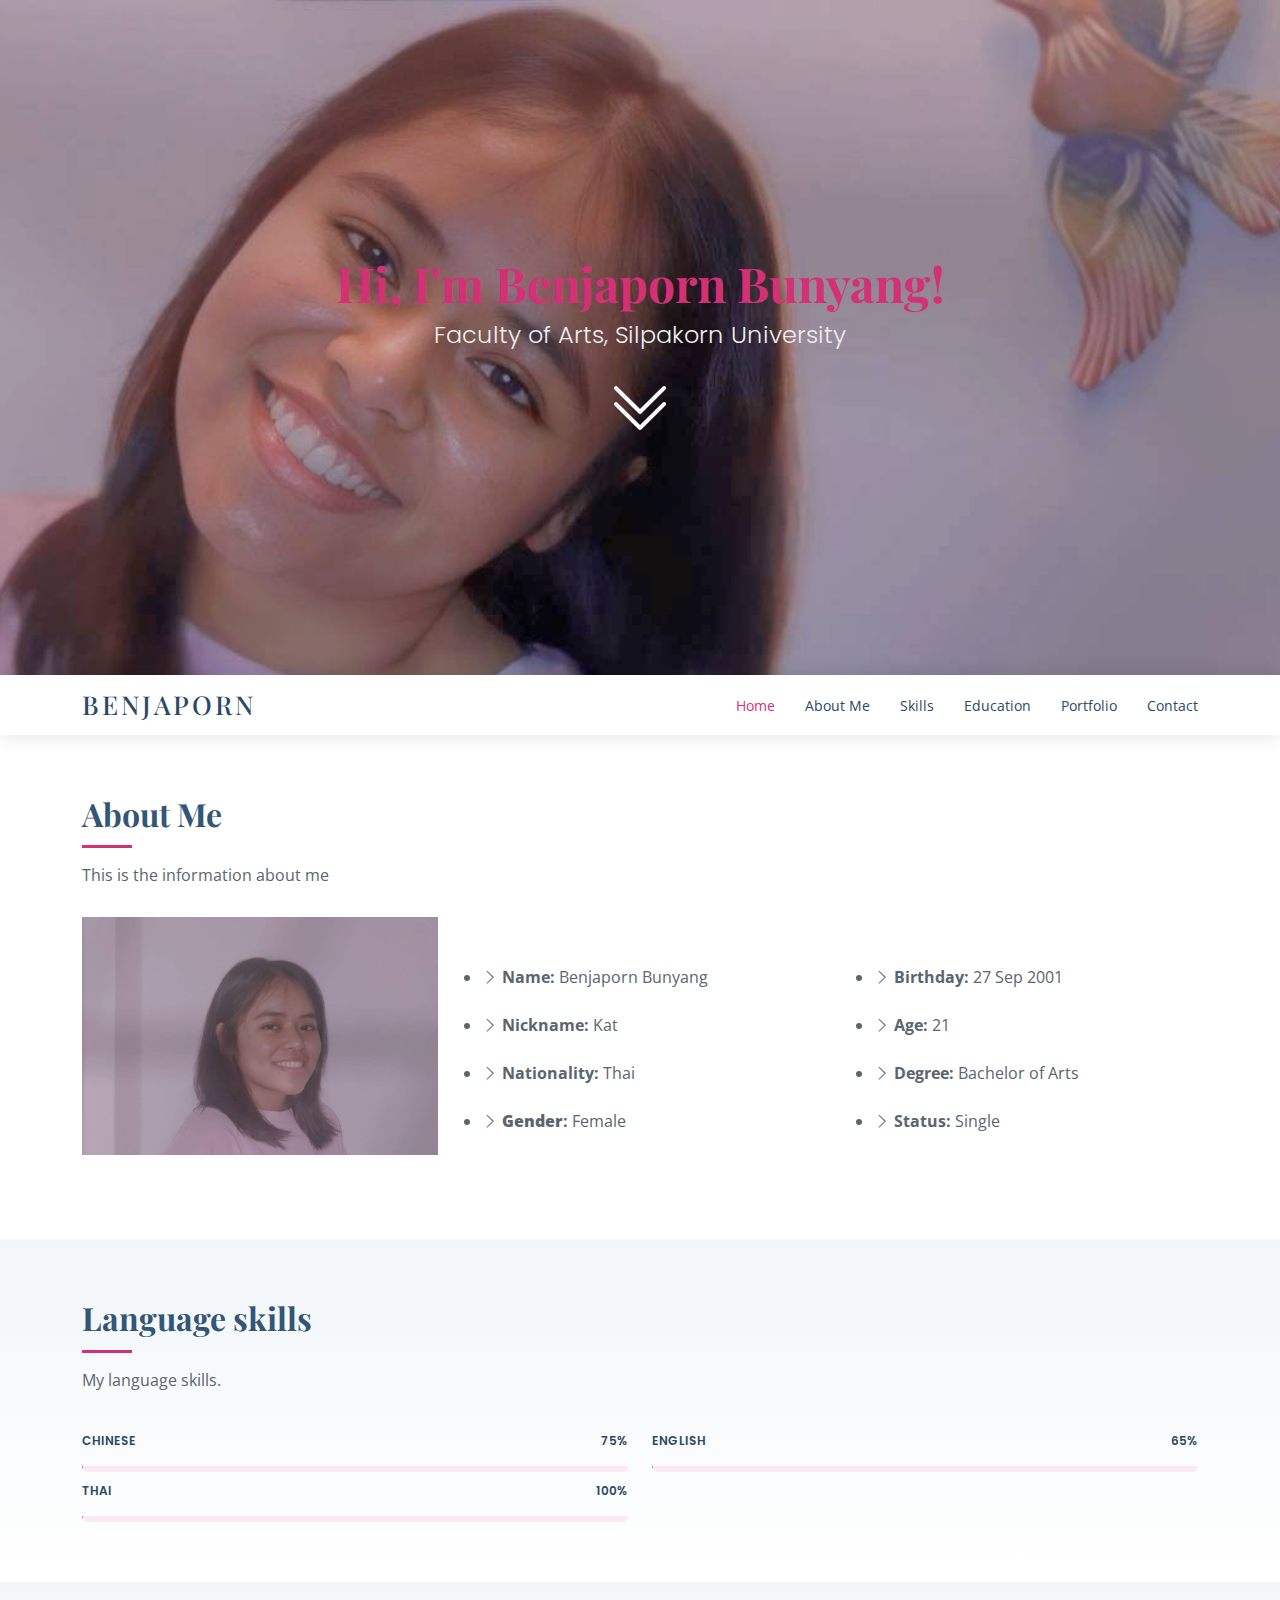
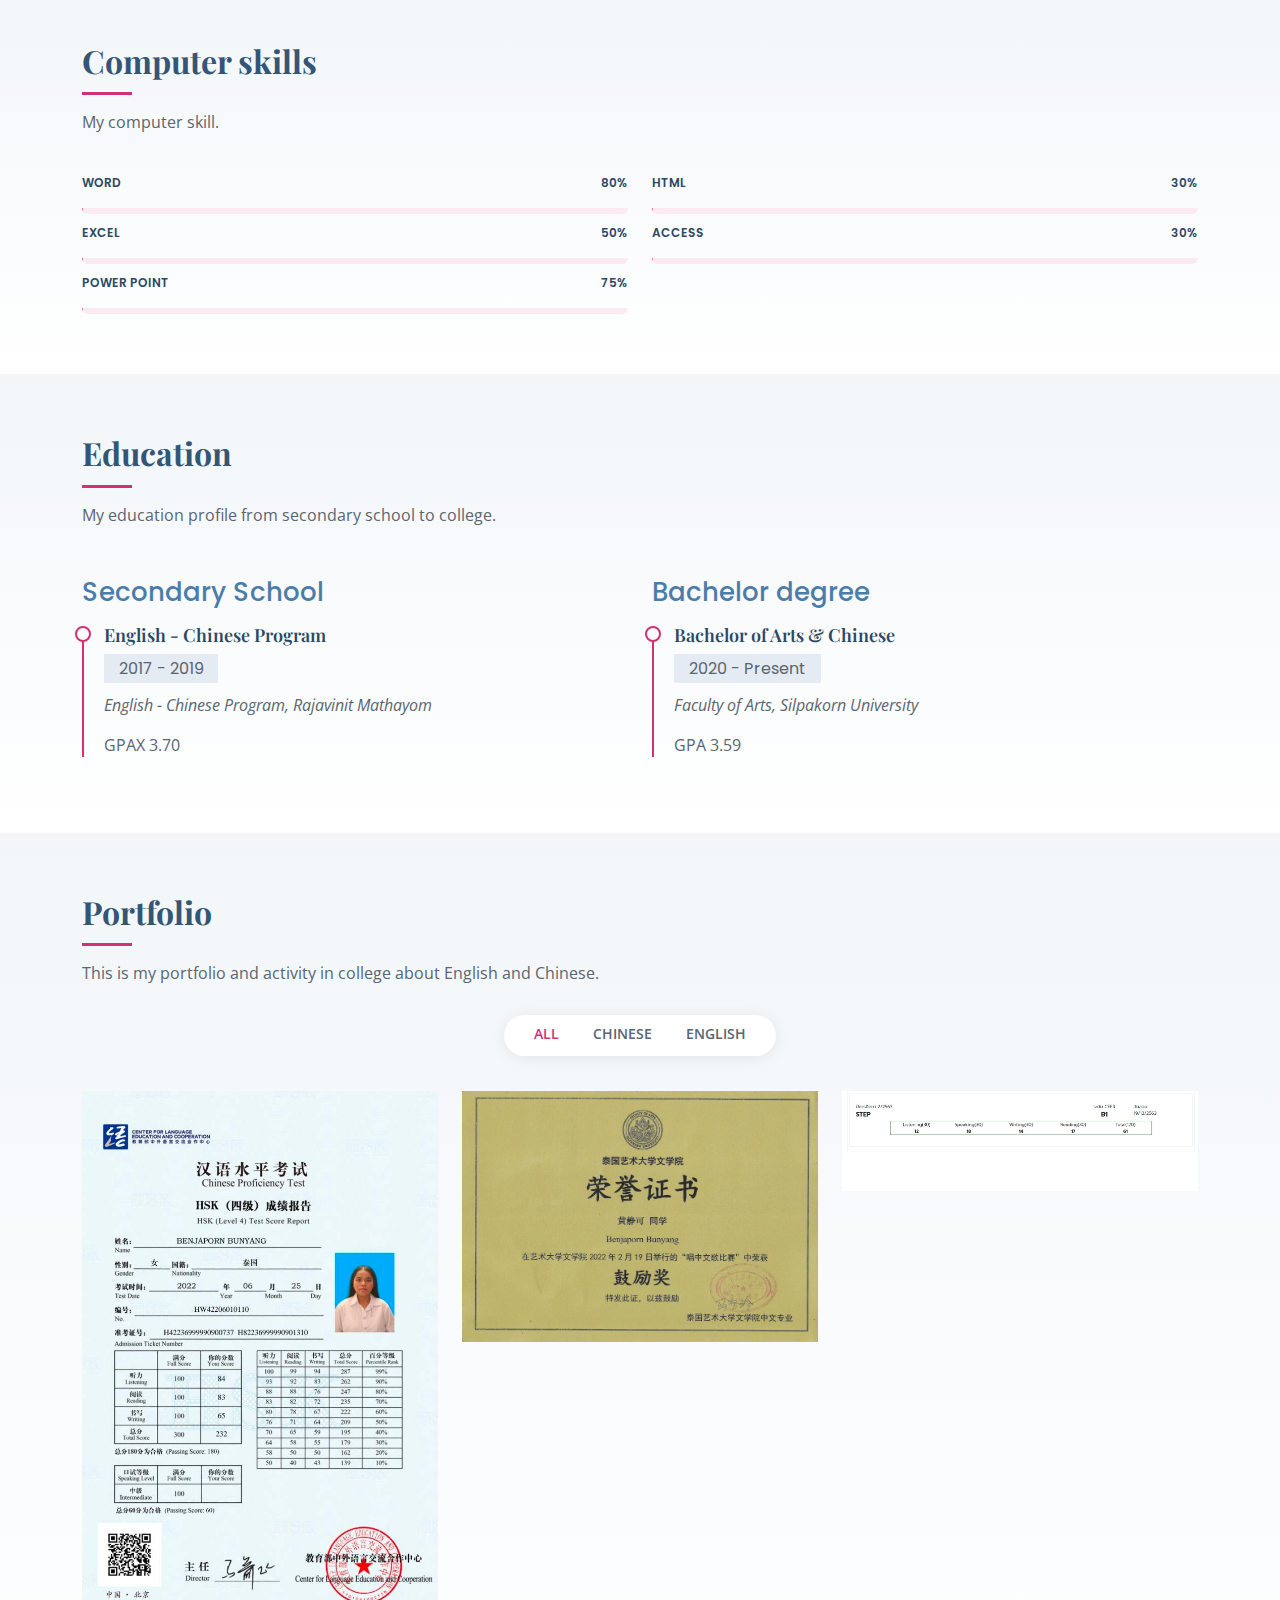
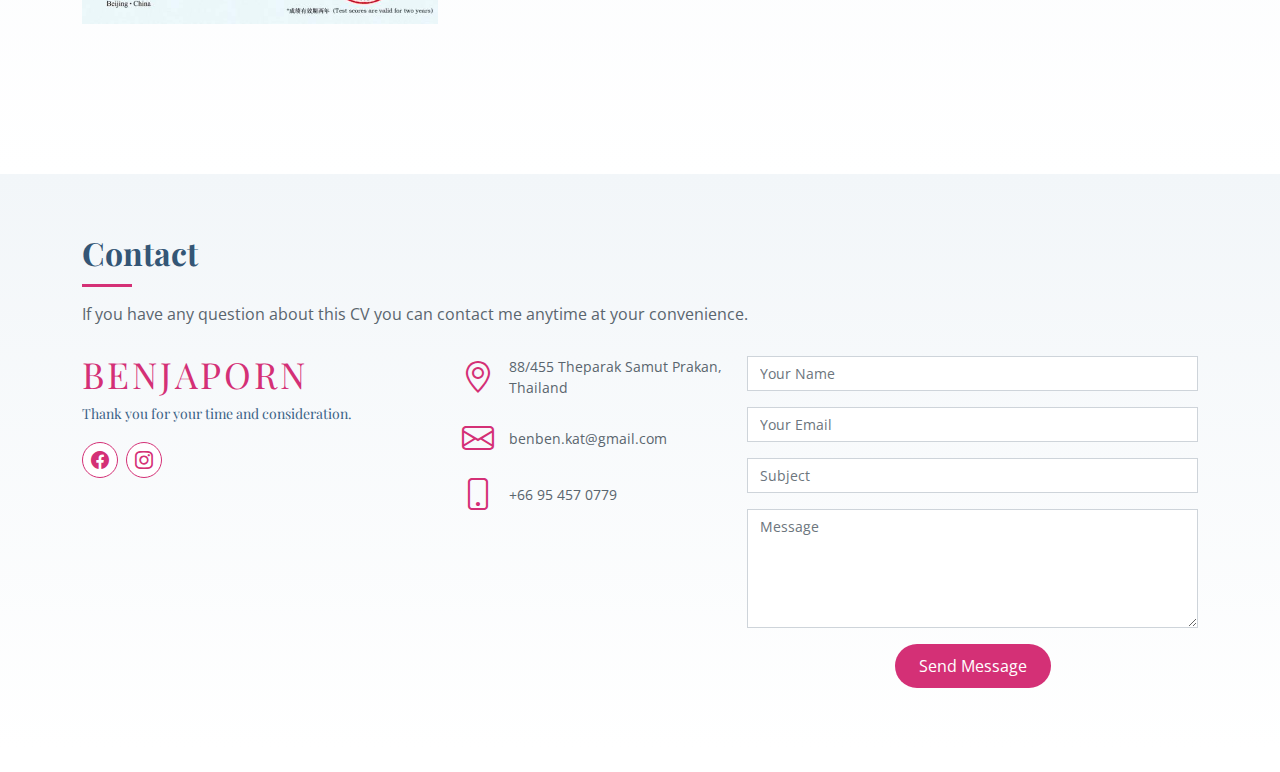
==== index.html @ cb8e4636 "version 1" ====
<!DOCTYPE html>
<html lang="en">
  <head>
    <meta http-equiv="content-type" content="text/html; charset=utf-8">
    <meta content="width=device-width, initial-scale=1.0" name="viewport">
    <title>Benjaporn Bunyang's Resume</title>
    <meta content="" name="description">
    <meta content="" name="keywords">
    <!-- Favicons -->
    <link href="assets/img/favicon.jpg" rel="icon">
    <link href="assets/img/apple-touch-icon.jpg" rel="apple-touch-icon">
    <!-- Google Fonts -->
    <link href="https://fonts.googleapis.com/css?family=Open+Sans:300,300i,400,400i,600,600i,700,700i%7CPoppins:300,300i,400,400i,500,500i,600,600i,700,700i%7CPlayfair+Display:400,400i,500,500i,600,600i,700,700i&amp;subset=cyrillic"

      rel="stylesheet">
    <!-- Vendor CSS Files -->
    <link href="assets/vendor/bootstrap/css/bootstrap.min.css" rel="stylesheet">
    <link href="assets/vendor/bootstrap-icons/bootstrap-icons.css" rel="stylesheet">
    <link href="assets/vendor/boxicons/css/boxicons.min.css" rel="stylesheet">
    <link href="assets/vendor/glightbox/css/glightbox.min.css" rel="stylesheet">
    <link href="assets/vendor/swiper/swiper-bundle.min.css" rel="stylesheet">
    <!-- Template Main CSS File -->
    <link href="assets/css/style.css" rel="stylesheet">
    <!-- =======================================================
  * Template Name: Lonely - v4.9.0  * Template URL: https://bootstrapmade.com/free-html-bootstrap-template-lonely/  * Author: BootstrapMade.com  * License: https://bootstrapmade.com/license/  ======================================================== -->
  </head>
  <body>
    <!-- ======= Hero Section ======= -->
    <section id="hero" class="d-flex flex-column align-items-center justify-content-center">
      <h1 class="text-light"><a href="">Hi, I'm Benjaporn Bunyang!</a></h1>
      <h2>Faculty of Arts, Silpakorn University</h2>
      <a href="#about" class="btn-get-started scrollto"><i class="bi bi-chevron-double-down"></i></a>
    </section>
    <!-- End Hero -->
    <!-- ======= Header ======= -->
    <header id="header" class="d-flex align-items-center">
      <div class="container d-flex align-items-center justify-content-between">
        <div class="logo">
          <h1><a href="index.html">BEnjaporn</a></h1>
          <!-- Uncomment below if you prefer to use an image logo -->
          <!-- <a href="index.html"><img src="assets/img/logo.png" alt="" class="img-fluid"></a>-->
        </div>
        <nav id="navbar" class="navbar">
          <ul>
            <li><a class="nav-link scrollto active" href="#hero">Home</a></li>
            <li><a class="nav-link scrollto" href="#about">About Me</a></li>
            <li><a class="nav-link scrollto" href="#skills">Skills</a></li>
            <li><a class="nav-link scrollto" href="#resume">Education</a></li>
            <li><a class="nav-link scrollto" href="#portfolio">Portfolio</a></li>
            <li><a class="nav-link scrollto" href="#contact">Contact</a></li>
          </ul>
          <i class="bi bi-list mobile-nav-toggle"></i> </nav>
        <!-- .navbar --> </div>
    </header>
    <!-- End Header -->
    <main id="main">
      <!-- ======= About Section ======= -->
      <section id="about" class="about">
        <div class="container">
          <div class="section-title">
            <h2>About Me</h2>
            <p>This is the information about me</p>
          </div>
          <div class="row">
            <div class="col-lg-4" data-aos="fade-right"> <img src="assets/img/me.jpg"

                class="img-fluid"> </div>
            <div class="col-lg-8 pt-4 pt-lg-0 content" data-aos="fade-left">
              <div class="row">
                <div class="col-lg-6">
                  <ul>
                    <br>
                    <br>
                    <li><i class="bi bi-chevron-right"></i> <strong>Name</strong><strong>:</strong>
                      <span>Benjaporn Bunyang</span></li>
                    <br>
                    <li><i class="bi bi-chevron-right"></i> <strong>Nickname</strong><strong>:</strong>
                      <span>Kat</span></li>
                    <br>
                    <li><i class="bi bi-chevron-right"></i> <strong>Nationality</strong><strong>:</strong>
                      <span>Thai</span></li>
                    <br>
                    <li><i class="bi bi-chevron-right"></i>&nbsp;<strong><strong>Gender</strong>:</strong>
                      <span>Female</span></li>
                  </ul>
                </div>
                <div class="col-lg-6">
                  <ul>
                    <br>
                    <br>
                    <li><i class="bi bi-chevron-right"></i> <strong>Birthday</strong><strong>:</strong>
                      <span>27 Sep 2001</span></li>
                    <br>
                    <li><i class="bi bi-chevron-right"></i> <strong>Age:</strong>
                      <span>21</span></li>
                    <br>
                    <li><i class="bi bi-chevron-right"></i> <strong>Degree:</strong>
                      <span>Bachelor of Arts</span></li>
                    <br>
                    <li><i class="bi bi-chevron-right"></i> <strong>Status:</strong>
                      <span>Single</span></li>
                  </ul>
                </div>
              </div>
            </div>
          </div>
        </div>
      </section>
      <!-- End About Section -->
      <!-- ======= Skills Section ======= -->
      <section id="skills" class="skills section-bg">
        <div class="container">
          <div class="section-title">
            <h2>Language skills</h2>
            <p>My language skills.</p>
          </div>
          <div class="row skills-content">
            <div class="col-lg-6">
              <div class="progress"> <span class="skill">Chinese <i class="val">75%</i></span>
                <div class="progress-bar-wrap">
                  <div class="progress-bar" role="progressbar" aria-valuenow="75"

                    aria-valuemin="0" aria-valuemax="100"></div>
                </div>
              </div>
            </div>
            <div class="col-lg-6">
              <div class="progress"> <span class="skill">English<i class="val">65%</i></span>
                <div class="progress-bar-wrap">
                  <div class="progress-bar" role="progressbar" aria-valuenow="65"

                    aria-valuemin="0" aria-valuemax="100"></div>
                </div>
              </div>
            </div>
            <div class="col-lg-6">
              <div class="progress"> <span class="skill">Thai <i class="val">100%</i></span>
                <div class="progress-bar-wrap">
                  <div class="progress-bar" role="progressbar" aria-valuenow="100"

                    aria-valuemin="0" aria-valuemax="100"></div>
                </div>
              </div>
            </div>
          </div>
        </div>
      </section>
      <!-- End Skills Section -->
      <!-- ======= Skills Section ======= -->
      <section id="skills" class="skills section-bg">
        <div class="container">
          <div class="section-title">
            <h2>Computer skills</h2>
            <p>My computer skill.</p>
          </div>
          <div class="row skills-content">
            <div class="col-lg-6">
              <div class="progress"> <span class="skill">Word <i class="val">80%</i></span>
                <div class="progress-bar-wrap">
                  <div class="progress-bar" role="progressbar" aria-valuenow="80"

                    aria-valuemin="0" aria-valuemax="100"></div>
                </div>
              </div>
              <div class="progress"> <span class="skill">Excel <i class="val">50%</i></span>
                <div class="progress-bar-wrap">
                  <div class="progress-bar" role="progressbar" aria-valuenow="50"

                    aria-valuemin="0" aria-valuemax="100"></div>
                </div>
              </div>
              <div class="progress"> <span class="skill">Power Point <i class="val">75%</i></span>
                <div class="progress-bar-wrap">
                  <div class="progress-bar" role="progressbar" aria-valuenow="75"

                    aria-valuemin="0" aria-valuemax="100"></div>
                </div>
              </div>
            </div>
            <div class="col-lg-6">
              <div class="progress"> <span class="skill">HTML <i class="val">30%</i></span>
                <div class="progress-bar-wrap">
                  <div class="progress-bar" role="progressbar" aria-valuenow="30"

                    aria-valuemin="0" aria-valuemax="100"></div>
                </div>
              </div>
              <div class="progress"> <span class="skill">Access <i class="val">30%</i></span>
                <div class="progress-bar-wrap">
                  <div class="progress-bar" role="progressbar" aria-valuenow="30"

                    aria-valuemin="0" aria-valuemax="100"></div>
                </div>
              </div>
            </div>
          </div>
        </div>
      </section>
      <!-- End Skills Section -->
      <!-- ======= Resume Section ======= -->
      <section id="resume" class="resume section-bg">
        <div class="container">
          <div class="section-title">
            <h2>Education</h2>
            <p>My education profile from secondary school to college.</p>
          </div>
          <div class="row">
            <div class="col-lg-6">
              <h3 class="resume-title">Secondary School</h3>
              <h3 class="resume-title"></h3>
              <div class="resume-item pb-0">
                <h4>English - Chinese Program</h4>
                <h5>2017 - 2019</h5>
                <p><em>English - Chinese Program, Rajavinit Mathayom<br>
                  </em></p>
                <p>GPAX 3.70</p>
                <p></p>
              </div>
            </div>
            <div class="col-lg-6">
              <h3 class="resume-title">Bachelor degree</h3>
              <h3 class="resume-title"></h3>
              <div class="resume-item">
                <h4>Bachelor of Arts &amp; Chinese</h4>
                <h4></h4>
                <h5>2020 - <span style="color: rgb(90, 101, 110); font-family: Poppins, sans-serif; font-size: 16px; font-style: normal; font-variant-ligatures: normal; font-variant-caps: normal; font-weight: 400; letter-spacing: normal; orphans: 2; text-align: start; text-indent: 0px; text-transform: none; white-space: normal; widows: 2; word-spacing: 0px; -webkit-text-stroke-width: 0px; background-color: rgb(228, 235, 243); text-decoration-thickness: initial; text-decoration-style: initial; text-decoration-color: initial; display: inline !important; float: none;">Present</span></h5>
                <p><em>Faculty of Arts, Silpakorn University</em></p>
                <p>GPA 3.59</p>
                <p></p>
                <p></p>
              </div>
            </div>
          </div>
        </div>
      </section>
      <!-- End Resume Section -->
      <!-- ======= Portfolio Section ======= -->
      <section id="portfolio" class="portfolio section-bg">
        <div class="container">
          <div class="section-title">
            <h2>Portfolio</h2>
            <p>This is my portfolio and activity in college about English and
              Chinese.</p>
          </div>
          <div class="row">
            <div class="col-lg-12 d-flex justify-content-center">
              <ul id="portfolio-flters">
                <li data-filter="*" class="filter-active">All</li>
                <li data-filter=".filter-app">Chinese</li>
                <li data-filter=".filter-card">English</li>
              </ul>
            </div>
          </div>
          <div class="row portfolio-container">
            <div class="col-lg-4 col-md-6 portfolio-item filter-app">
              <div class="portfolio-wrap"> <img src="assets/img/portfolio/portfolio-1.jpg"

                  class="img-fluid" alt="">
                <div class="portfolio-info">
                  <h4>Chinese</h4>
                  <p>HSK 4 Test Score Report</p>
                </div>
                <div class="portfolio-links"> <a href="assets/img/portfolio/portfolio-1.jpg"

                    data-gallery="portfolioGallery" class="portfolio-lightbox" title="HSK 4 Test Score Report"><i

                      class="bx bx-plus"></i></a> </div>
              </div>
            </div>
            <div class="col-lg-4 col-md-6 portfolio-item filter-app">
              <div class="portfolio-wrap"> <img src="assets/img/portfolio/portfolio-3.jpg"

                  class="img-fluid" alt="">
                <div class="portfolio-info">
                  <h4>Chinese</h4>
                  <p>Singing chinese song</p>
                </div>
                <div class="portfolio-links"> <a href="assets/img/portfolio/portfolio-3.jpg"

                    data-gallery="portfolioGallery" class="portfolio-lightbox" title="Singing Chinese Song"><i

                      class="bx bx-plus"></i></a> </div>
              </div>
            </div>
            <div class="col-lg-4 col-md-6 portfolio-item filter-card">
              <div class="portfolio-wrap"> <img src="assets/img/portfolio/portfolio-4.jpg"

                  class="img-fluid" alt="">
                <div class="portfolio-info">
                  <h4>English</h4>
                  <p>STEP Test Score</p>
                </div>
                <div class="portfolio-links"> <a href="assets/img/portfolio/portfolio-4.jpg"

                    data-gallery="portfolioGallery" class="portfolio-lightbox" title="STEP Test Score"><i

                      class="bx bx-plus"></i></a> </div>
              </div>
            </div>
            <div class="col-lg-4 col-md-6 portfolio-item filter-web"> </div>
            <div class="col-lg-4 col-md-6 portfolio-item filter-app"> </div>
            <div class="col-lg-4 col-md-6 portfolio-item filter-card"> </div>
            <div class="col-lg-4 col-md-6 portfolio-item filter-web"> </div>
          </div>
        </div>
      </section>
      <!-- End Portfolio Section -->
      <!-- ======= Contact Section ======= -->
      <section id="contact" class="contact section-bg">
        <div class="container">
          <div class="section-title">
            <h2>Contact</h2>
            <p>If you have any question about this CV you can contact me anytime
              at your convenience.</p>
          </div>
          <div class="row">
            <div class="col-lg-4 col-md-4">
              <div class="contact-about">
                <h3>Benjaporn</h3>
                <p>Thank you for your time and consideration.</p>
                <div class="social-links"> <a href="https://web.facebook.com/bornjapenkat"

                    class="facebook"><i class="bi bi-facebook"></i></a> <a href="https://www.instagram.com/animalkat_/"

                    class="instagram"><i class="bi bi-instagram"></i></a> </div>
              </div>
            </div>
            <div class="col-lg-3 col-md-4">
              <div class="info">
                <div class="d-flex align-items-center"> <i class="bi bi-geo-alt"></i>
                  <p>88/455 Theparak Samut Prakan, Thailand<br>
                  </p>
                </div>
                <div class="d-flex align-items-center mt-4"> <i class="bi bi-envelope"></i>
                  <p>benben.kat@gmail.com</p>
                </div>
                <div class="d-flex align-items-center mt-4"> <i class="bi bi-phone"></i>
                  <p>+66 95 457 0779</p>
                </div>
              </div>
            </div>
            <div class="col-lg-5 col-md-8">
              <form action="forms/contact.php" method="post" role="form" class="php-email-form">
                <div class="form-group"> <input name="name" class="form-control"

                    id="name" placeholder="Your Name" required="" type="text"> </div>
                <div class="form-group mt-3"> <input class="form-control" name="email"

                    id="email" placeholder="Your Email" required="" type="email">
                </div>
                <div class="form-group mt-3"> <input class="form-control" name="subject"

                    id="subject" placeholder="Subject" required="" type="text">
                </div>
                <div class="form-group mt-3"> <textarea class="form-control" name="message"

rows="5" placeholder="Message" required=""></textarea> </div>
                <div class="my-3">
                  <div class="loading">Loading</div>
                  <div class="error-message"></div>
                  <div class="sent-message">Your message has been sent. Thank
                    you!</div>
                </div>
                <div class="text-center"><button type="submit">Send Message</button></div>
              </form>
            </div>
          </div>
        </div>
      </section>
      <!-- End Contact Section --> </main>
    <!-- End #main -->&nbsp;
    <!-- Vendor JS Files -->
    <script src="assets/vendor/purecounter/purecounter_vanilla.js"></script>
    <script src="assets/vendor/bootstrap/js/bootstrap.bundle.min.js"></script>
    <script src="assets/vendor/glightbox/js/glightbox.min.js"></script>
    <script src="assets/vendor/isotope-layout/isotope.pkgd.min.js"></script>
    <script src="assets/vendor/swiper/swiper-bundle.min.js"></script>
    <script src="assets/vendor/waypoints/noframework.waypoints.js"></script>
    <script src="assets/vendor/php-email-form/validate.js"></script>
    <!-- Template Main JS File -->
    <script src="assets/js/main.js"></script>
  </body>
</html>
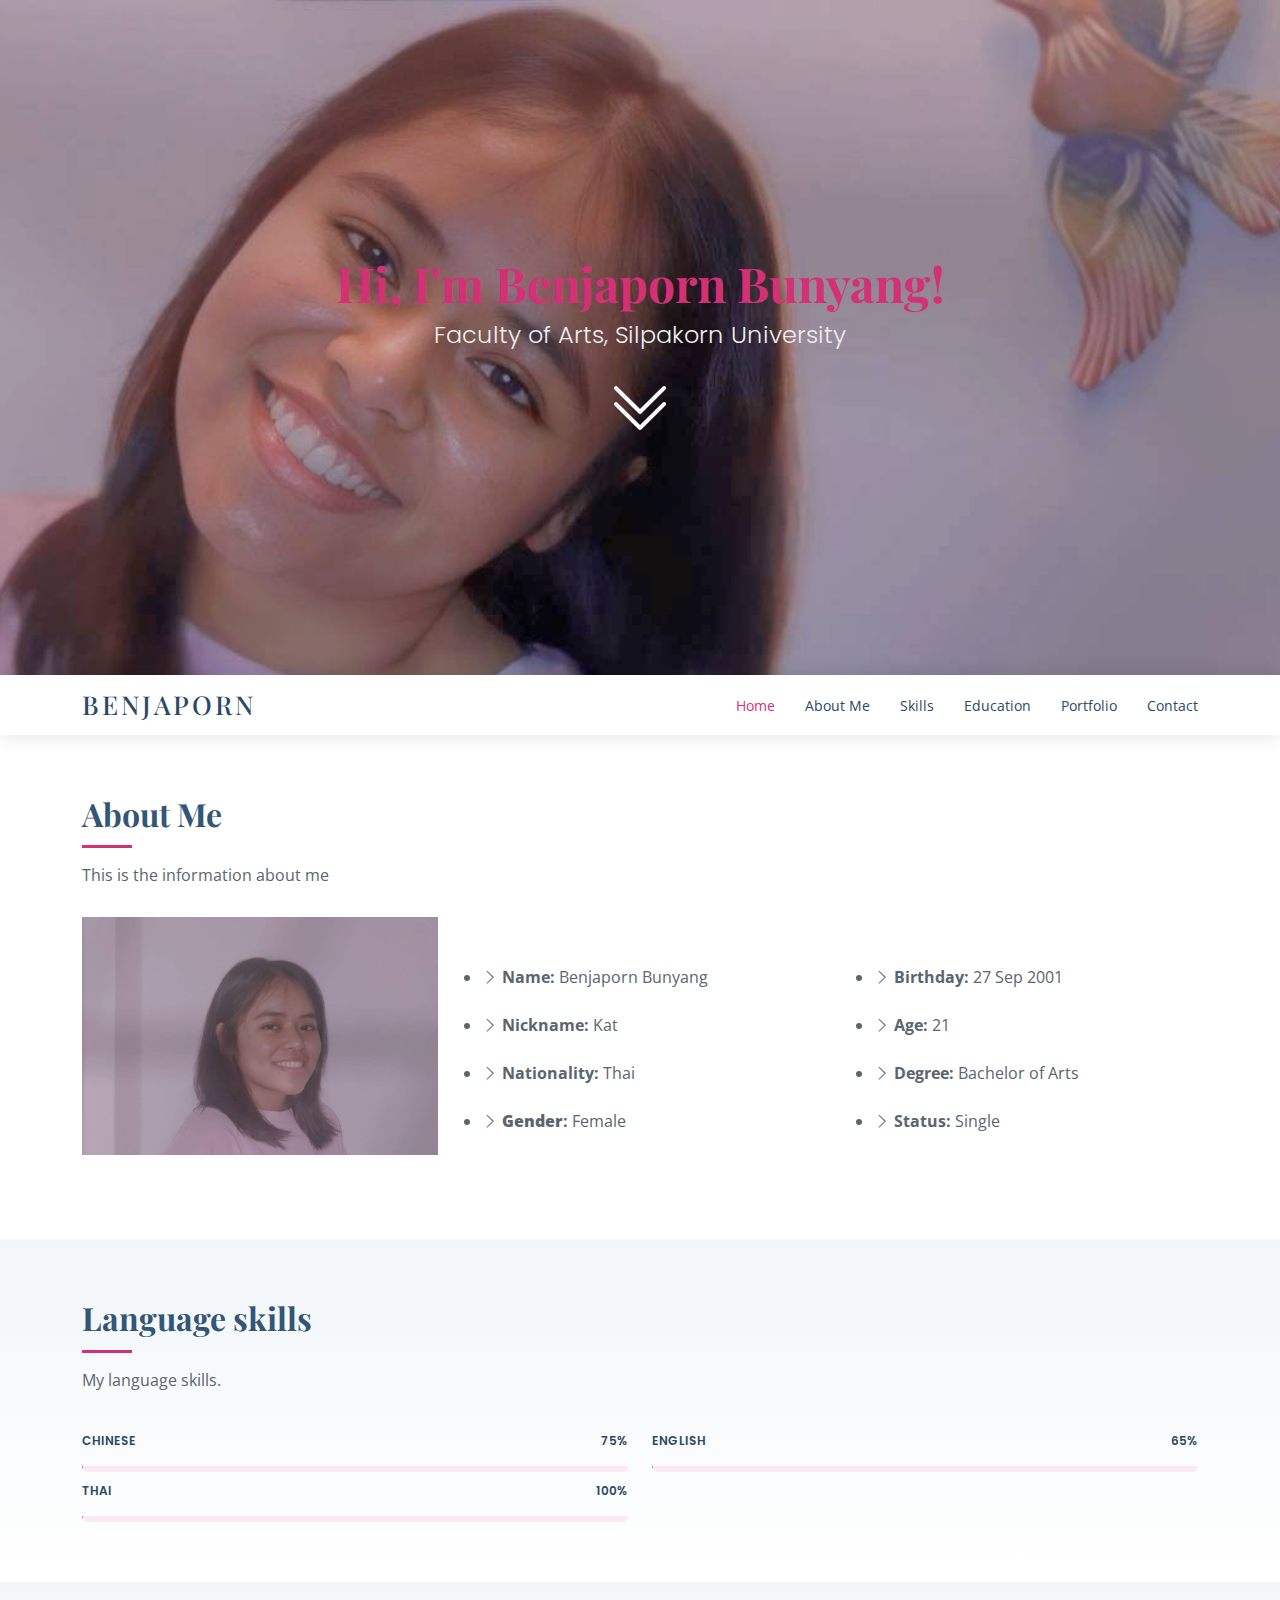
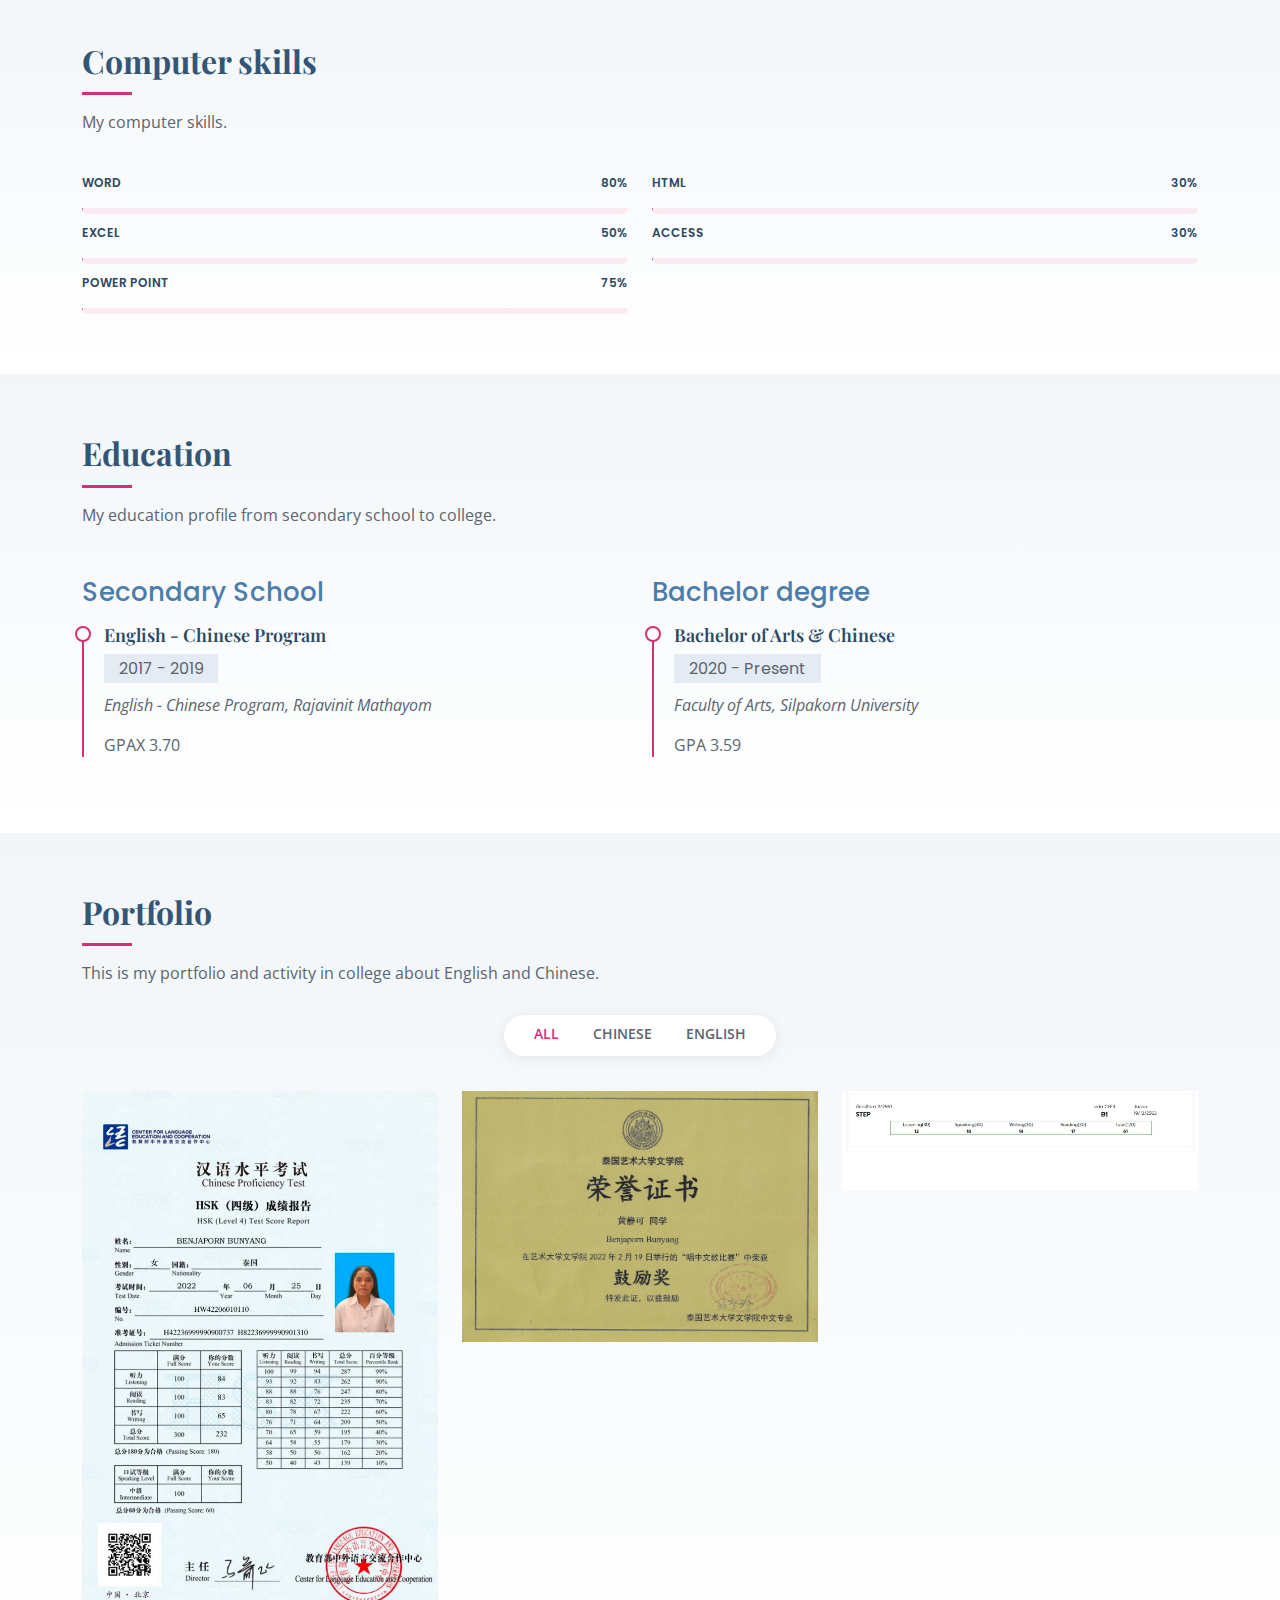
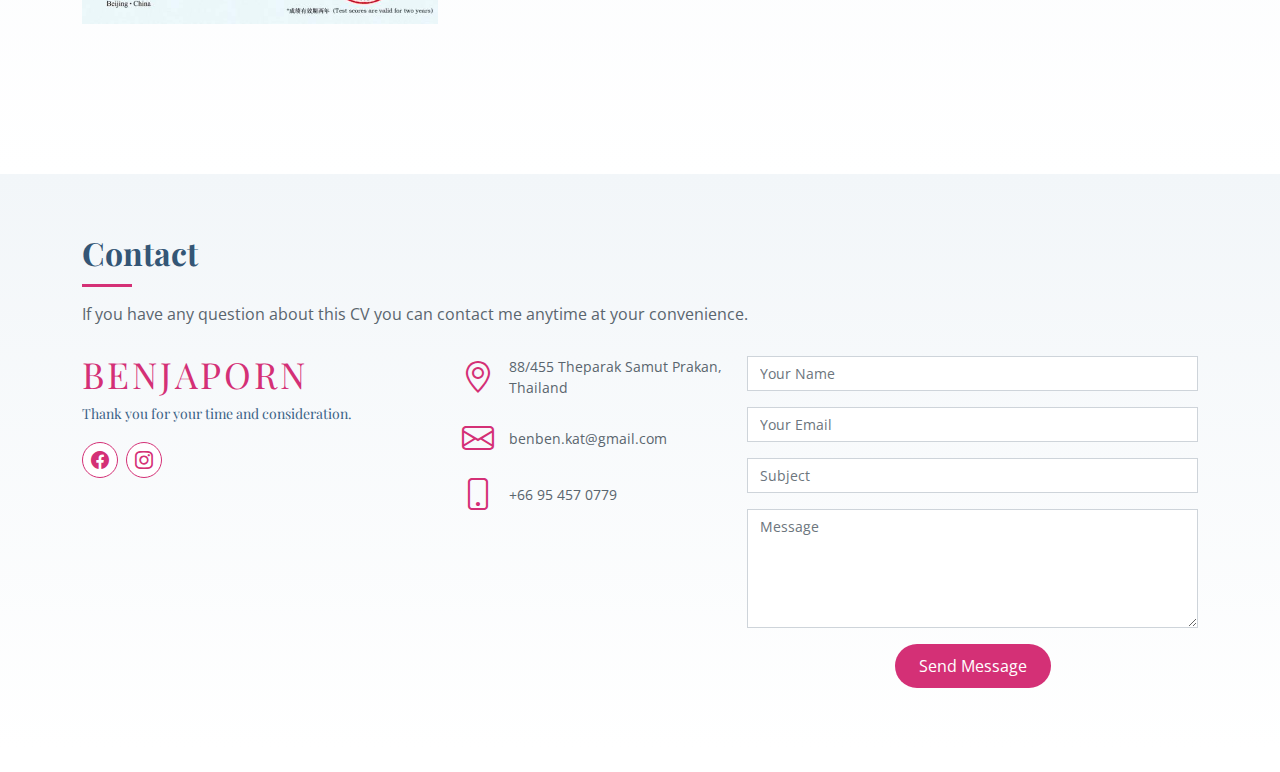
==== commit 13d979ac: "Update index.html" ====
--- a/index.html
+++ b/index.html
@@ -151,7 +151,7 @@
         <div class="container">
           <div class="section-title">
             <h2>Computer skills</h2>
-            <p>My computer skill.</p>
+            <p>My computer skills.</p>
           </div>
           <div class="row skills-content">
             <div class="col-lg-6">
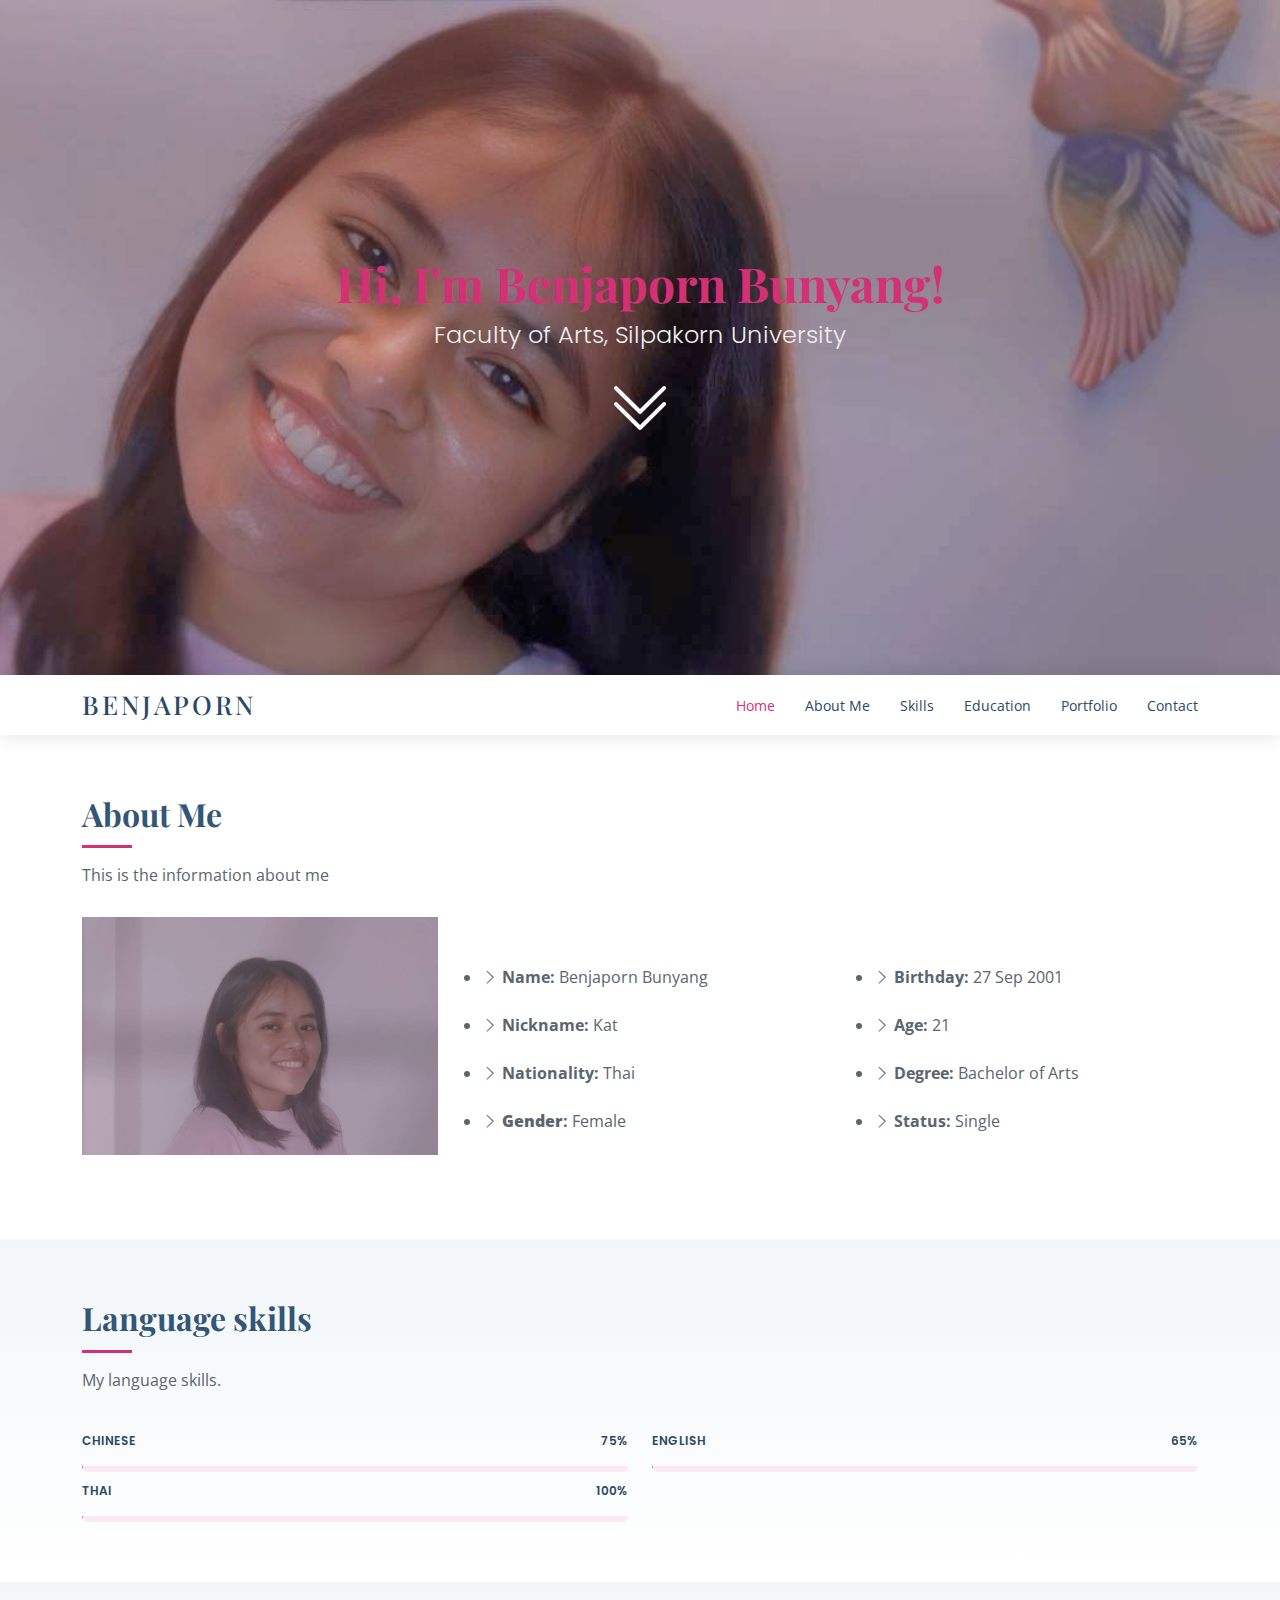
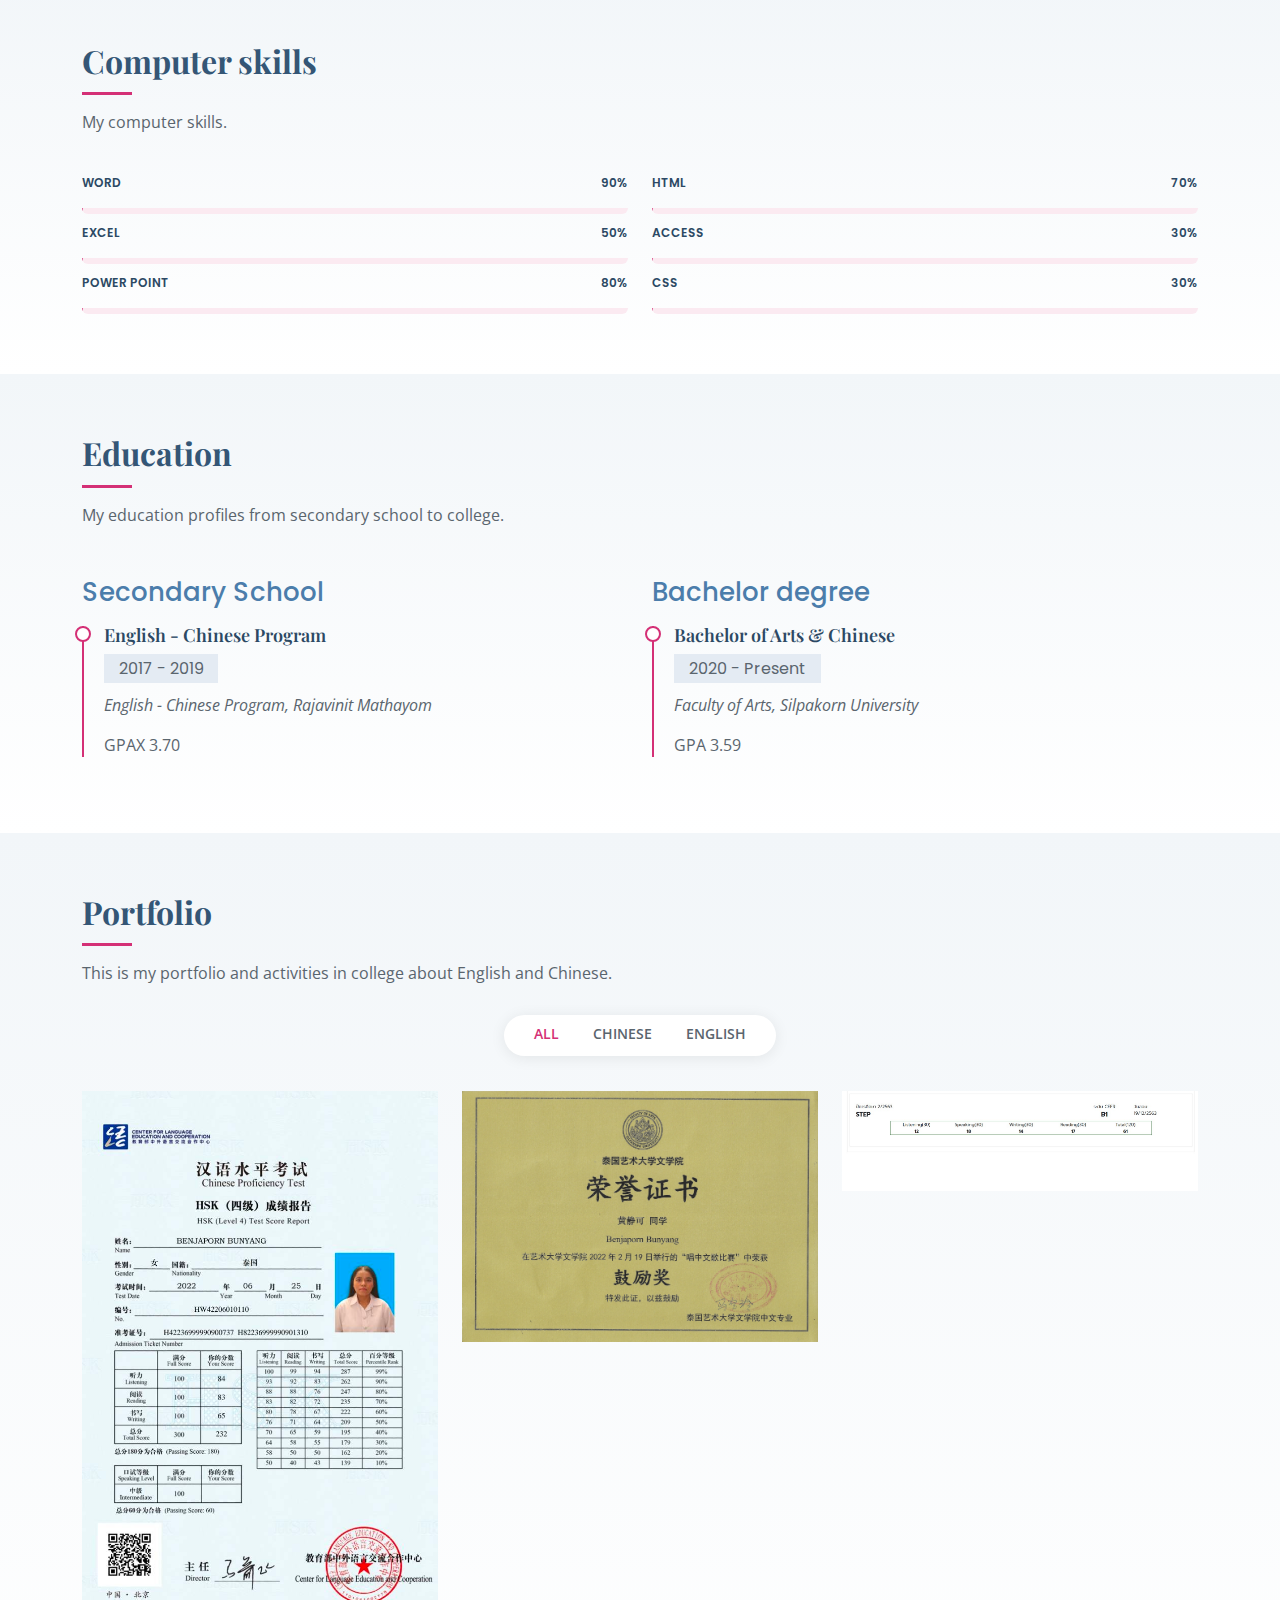
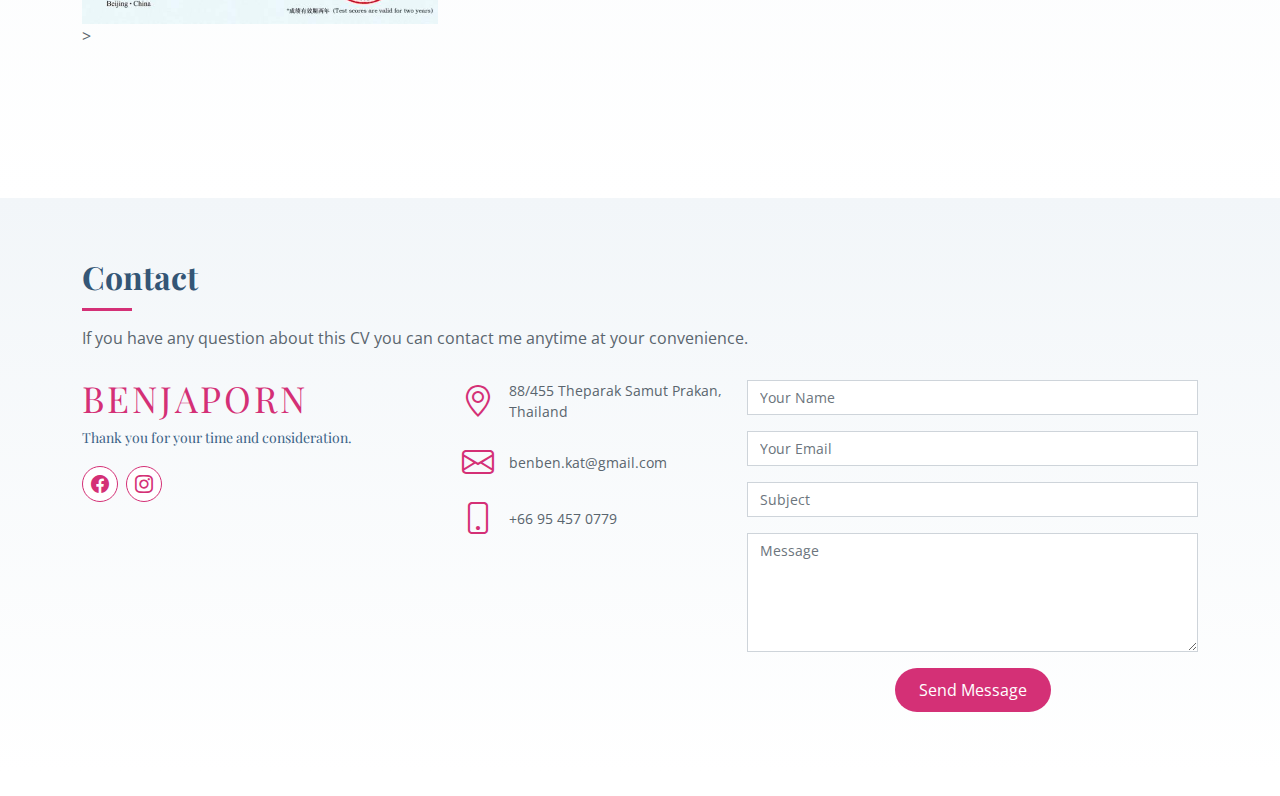
==== commit f2ede77f: "version 2" ====
--- a/index.html
+++ b/index.html
@@ -1,383 +1,402 @@
-<!DOCTYPE html>
-<html lang="en">
-  <head>
-    <meta http-equiv="content-type" content="text/html; charset=utf-8">
-    <meta content="width=device-width, initial-scale=1.0" name="viewport">
-    <title>Benjaporn Bunyang's Resume</title>
-    <meta content="" name="description">
-    <meta content="" name="keywords">
-    <!-- Favicons -->
-    <link href="assets/img/favicon.jpg" rel="icon">
-    <link href="assets/img/apple-touch-icon.jpg" rel="apple-touch-icon">
-    <!-- Google Fonts -->
-    <link href="https://fonts.googleapis.com/css?family=Open+Sans:300,300i,400,400i,600,600i,700,700i%7CPoppins:300,300i,400,400i,500,500i,600,600i,700,700i%7CPlayfair+Display:400,400i,500,500i,600,600i,700,700i&amp;subset=cyrillic"
-
-      rel="stylesheet">
-    <!-- Vendor CSS Files -->
-    <link href="assets/vendor/bootstrap/css/bootstrap.min.css" rel="stylesheet">
-    <link href="assets/vendor/bootstrap-icons/bootstrap-icons.css" rel="stylesheet">
-    <link href="assets/vendor/boxicons/css/boxicons.min.css" rel="stylesheet">
-    <link href="assets/vendor/glightbox/css/glightbox.min.css" rel="stylesheet">
-    <link href="assets/vendor/swiper/swiper-bundle.min.css" rel="stylesheet">
-    <!-- Template Main CSS File -->
-    <link href="assets/css/style.css" rel="stylesheet">
-    <!-- =======================================================
-  * Template Name: Lonely - v4.9.0  * Template URL: https://bootstrapmade.com/free-html-bootstrap-template-lonely/  * Author: BootstrapMade.com  * License: https://bootstrapmade.com/license/  ======================================================== -->
-  </head>
-  <body>
-    <!-- ======= Hero Section ======= -->
-    <section id="hero" class="d-flex flex-column align-items-center justify-content-center">
-      <h1 class="text-light"><a href="">Hi, I'm Benjaporn Bunyang!</a></h1>
-      <h2>Faculty of Arts, Silpakorn University</h2>
-      <a href="#about" class="btn-get-started scrollto"><i class="bi bi-chevron-double-down"></i></a>
-    </section>
-    <!-- End Hero -->
-    <!-- ======= Header ======= -->
-    <header id="header" class="d-flex align-items-center">
-      <div class="container d-flex align-items-center justify-content-between">
-        <div class="logo">
-          <h1><a href="index.html">BEnjaporn</a></h1>
-          <!-- Uncomment below if you prefer to use an image logo -->
-          <!-- <a href="index.html"><img src="assets/img/logo.png" alt="" class="img-fluid"></a>-->
-        </div>
-        <nav id="navbar" class="navbar">
-          <ul>
-            <li><a class="nav-link scrollto active" href="#hero">Home</a></li>
-            <li><a class="nav-link scrollto" href="#about">About Me</a></li>
-            <li><a class="nav-link scrollto" href="#skills">Skills</a></li>
-            <li><a class="nav-link scrollto" href="#resume">Education</a></li>
-            <li><a class="nav-link scrollto" href="#portfolio">Portfolio</a></li>
-            <li><a class="nav-link scrollto" href="#contact">Contact</a></li>
-          </ul>
-          <i class="bi bi-list mobile-nav-toggle"></i> </nav>
-        <!-- .navbar --> </div>
-    </header>
-    <!-- End Header -->
-    <main id="main">
-      <!-- ======= About Section ======= -->
-      <section id="about" class="about">
-        <div class="container">
-          <div class="section-title">
-            <h2>About Me</h2>
-            <p>This is the information about me</p>
-          </div>
-          <div class="row">
-            <div class="col-lg-4" data-aos="fade-right"> <img src="assets/img/me.jpg"
-
-                class="img-fluid"> </div>
-            <div class="col-lg-8 pt-4 pt-lg-0 content" data-aos="fade-left">
-              <div class="row">
-                <div class="col-lg-6">
-                  <ul>
-                    <br>
-                    <br>
-                    <li><i class="bi bi-chevron-right"></i> <strong>Name</strong><strong>:</strong>
-                      <span>Benjaporn Bunyang</span></li>
-                    <br>
-                    <li><i class="bi bi-chevron-right"></i> <strong>Nickname</strong><strong>:</strong>
-                      <span>Kat</span></li>
-                    <br>
-                    <li><i class="bi bi-chevron-right"></i> <strong>Nationality</strong><strong>:</strong>
-                      <span>Thai</span></li>
-                    <br>
-                    <li><i class="bi bi-chevron-right"></i>&nbsp;<strong><strong>Gender</strong>:</strong>
-                      <span>Female</span></li>
-                  </ul>
-                </div>
-                <div class="col-lg-6">
-                  <ul>
-                    <br>
-                    <br>
-                    <li><i class="bi bi-chevron-right"></i> <strong>Birthday</strong><strong>:</strong>
-                      <span>27 Sep 2001</span></li>
-                    <br>
-                    <li><i class="bi bi-chevron-right"></i> <strong>Age:</strong>
-                      <span>21</span></li>
-                    <br>
-                    <li><i class="bi bi-chevron-right"></i> <strong>Degree:</strong>
-                      <span>Bachelor of Arts</span></li>
-                    <br>
-                    <li><i class="bi bi-chevron-right"></i> <strong>Status:</strong>
-                      <span>Single</span></li>
-                  </ul>
-                </div>
-              </div>
-            </div>
-          </div>
-        </div>
-      </section>
-      <!-- End About Section -->
-      <!-- ======= Skills Section ======= -->
-      <section id="skills" class="skills section-bg">
-        <div class="container">
-          <div class="section-title">
-            <h2>Language skills</h2>
-            <p>My language skills.</p>
-          </div>
-          <div class="row skills-content">
-            <div class="col-lg-6">
-              <div class="progress"> <span class="skill">Chinese <i class="val">75%</i></span>
-                <div class="progress-bar-wrap">
-                  <div class="progress-bar" role="progressbar" aria-valuenow="75"
-
-                    aria-valuemin="0" aria-valuemax="100"></div>
-                </div>
-              </div>
-            </div>
-            <div class="col-lg-6">
-              <div class="progress"> <span class="skill">English<i class="val">65%</i></span>
-                <div class="progress-bar-wrap">
-                  <div class="progress-bar" role="progressbar" aria-valuenow="65"
-
-                    aria-valuemin="0" aria-valuemax="100"></div>
-                </div>
-              </div>
-            </div>
-            <div class="col-lg-6">
-              <div class="progress"> <span class="skill">Thai <i class="val">100%</i></span>
-                <div class="progress-bar-wrap">
-                  <div class="progress-bar" role="progressbar" aria-valuenow="100"
-
-                    aria-valuemin="0" aria-valuemax="100"></div>
-                </div>
-              </div>
-            </div>
-          </div>
-        </div>
-      </section>
-      <!-- End Skills Section -->
-      <!-- ======= Skills Section ======= -->
-      <section id="skills" class="skills section-bg">
-        <div class="container">
-          <div class="section-title">
-            <h2>Computer skills</h2>
-            <p>My computer skills.</p>
-          </div>
-          <div class="row skills-content">
-            <div class="col-lg-6">
-              <div class="progress"> <span class="skill">Word <i class="val">80%</i></span>
-                <div class="progress-bar-wrap">
-                  <div class="progress-bar" role="progressbar" aria-valuenow="80"
-
-                    aria-valuemin="0" aria-valuemax="100"></div>
-                </div>
-              </div>
-              <div class="progress"> <span class="skill">Excel <i class="val">50%</i></span>
-                <div class="progress-bar-wrap">
-                  <div class="progress-bar" role="progressbar" aria-valuenow="50"
-
-                    aria-valuemin="0" aria-valuemax="100"></div>
-                </div>
-              </div>
-              <div class="progress"> <span class="skill">Power Point <i class="val">75%</i></span>
-                <div class="progress-bar-wrap">
-                  <div class="progress-bar" role="progressbar" aria-valuenow="75"
-
-                    aria-valuemin="0" aria-valuemax="100"></div>
-                </div>
-              </div>
-            </div>
-            <div class="col-lg-6">
-              <div class="progress"> <span class="skill">HTML <i class="val">30%</i></span>
-                <div class="progress-bar-wrap">
-                  <div class="progress-bar" role="progressbar" aria-valuenow="30"
-
-                    aria-valuemin="0" aria-valuemax="100"></div>
-                </div>
-              </div>
-              <div class="progress"> <span class="skill">Access <i class="val">30%</i></span>
-                <div class="progress-bar-wrap">
-                  <div class="progress-bar" role="progressbar" aria-valuenow="30"
-
-                    aria-valuemin="0" aria-valuemax="100"></div>
-                </div>
-              </div>
-            </div>
-          </div>
-        </div>
-      </section>
-      <!-- End Skills Section -->
-      <!-- ======= Resume Section ======= -->
-      <section id="resume" class="resume section-bg">
-        <div class="container">
-          <div class="section-title">
-            <h2>Education</h2>
-            <p>My education profile from secondary school to college.</p>
-          </div>
-          <div class="row">
-            <div class="col-lg-6">
-              <h3 class="resume-title">Secondary School</h3>
-              <h3 class="resume-title"></h3>
-              <div class="resume-item pb-0">
-                <h4>English - Chinese Program</h4>
-                <h5>2017 - 2019</h5>
-                <p><em>English - Chinese Program, Rajavinit Mathayom<br>
-                  </em></p>
-                <p>GPAX 3.70</p>
-                <p></p>
-              </div>
-            </div>
-            <div class="col-lg-6">
-              <h3 class="resume-title">Bachelor degree</h3>
-              <h3 class="resume-title"></h3>
-              <div class="resume-item">
-                <h4>Bachelor of Arts &amp; Chinese</h4>
-                <h4></h4>
-                <h5>2020 - <span style="color: rgb(90, 101, 110); font-family: Poppins, sans-serif; font-size: 16px; font-style: normal; font-variant-ligatures: normal; font-variant-caps: normal; font-weight: 400; letter-spacing: normal; orphans: 2; text-align: start; text-indent: 0px; text-transform: none; white-space: normal; widows: 2; word-spacing: 0px; -webkit-text-stroke-width: 0px; background-color: rgb(228, 235, 243); text-decoration-thickness: initial; text-decoration-style: initial; text-decoration-color: initial; display: inline !important; float: none;">Present</span></h5>
-                <p><em>Faculty of Arts, Silpakorn University</em></p>
-                <p>GPA 3.59</p>
-                <p></p>
-                <p></p>
-              </div>
-            </div>
-          </div>
-        </div>
-      </section>
-      <!-- End Resume Section -->
-      <!-- ======= Portfolio Section ======= -->
-      <section id="portfolio" class="portfolio section-bg">
-        <div class="container">
-          <div class="section-title">
-            <h2>Portfolio</h2>
-            <p>This is my portfolio and activity in college about English and
-              Chinese.</p>
-          </div>
-          <div class="row">
-            <div class="col-lg-12 d-flex justify-content-center">
-              <ul id="portfolio-flters">
-                <li data-filter="*" class="filter-active">All</li>
-                <li data-filter=".filter-app">Chinese</li>
-                <li data-filter=".filter-card">English</li>
-              </ul>
-            </div>
-          </div>
-          <div class="row portfolio-container">
-            <div class="col-lg-4 col-md-6 portfolio-item filter-app">
-              <div class="portfolio-wrap"> <img src="assets/img/portfolio/portfolio-1.jpg"
-
-                  class="img-fluid" alt="">
-                <div class="portfolio-info">
-                  <h4>Chinese</h4>
-                  <p>HSK 4 Test Score Report</p>
-                </div>
-                <div class="portfolio-links"> <a href="assets/img/portfolio/portfolio-1.jpg"
-
-                    data-gallery="portfolioGallery" class="portfolio-lightbox" title="HSK 4 Test Score Report"><i
-
-                      class="bx bx-plus"></i></a> </div>
-              </div>
-            </div>
-            <div class="col-lg-4 col-md-6 portfolio-item filter-app">
-              <div class="portfolio-wrap"> <img src="assets/img/portfolio/portfolio-3.jpg"
-
-                  class="img-fluid" alt="">
-                <div class="portfolio-info">
-                  <h4>Chinese</h4>
-                  <p>Singing chinese song</p>
-                </div>
-                <div class="portfolio-links"> <a href="assets/img/portfolio/portfolio-3.jpg"
-
-                    data-gallery="portfolioGallery" class="portfolio-lightbox" title="Singing Chinese Song"><i
-
-                      class="bx bx-plus"></i></a> </div>
-              </div>
-            </div>
-            <div class="col-lg-4 col-md-6 portfolio-item filter-card">
-              <div class="portfolio-wrap"> <img src="assets/img/portfolio/portfolio-4.jpg"
-
-                  class="img-fluid" alt="">
-                <div class="portfolio-info">
-                  <h4>English</h4>
-                  <p>STEP Test Score</p>
-                </div>
-                <div class="portfolio-links"> <a href="assets/img/portfolio/portfolio-4.jpg"
-
-                    data-gallery="portfolioGallery" class="portfolio-lightbox" title="STEP Test Score"><i
-
-                      class="bx bx-plus"></i></a> </div>
-              </div>
-            </div>
-            <div class="col-lg-4 col-md-6 portfolio-item filter-web"> </div>
-            <div class="col-lg-4 col-md-6 portfolio-item filter-app"> </div>
-            <div class="col-lg-4 col-md-6 portfolio-item filter-card"> </div>
-            <div class="col-lg-4 col-md-6 portfolio-item filter-web"> </div>
-          </div>
-        </div>
-      </section>
-      <!-- End Portfolio Section -->
-      <!-- ======= Contact Section ======= -->
-      <section id="contact" class="contact section-bg">
-        <div class="container">
-          <div class="section-title">
-            <h2>Contact</h2>
-            <p>If you have any question about this CV you can contact me anytime
-              at your convenience.</p>
-          </div>
-          <div class="row">
-            <div class="col-lg-4 col-md-4">
-              <div class="contact-about">
-                <h3>Benjaporn</h3>
-                <p>Thank you for your time and consideration.</p>
-                <div class="social-links"> <a href="https://web.facebook.com/bornjapenkat"
-
-                    class="facebook"><i class="bi bi-facebook"></i></a> <a href="https://www.instagram.com/animalkat_/"
-
-                    class="instagram"><i class="bi bi-instagram"></i></a> </div>
-              </div>
-            </div>
-            <div class="col-lg-3 col-md-4">
-              <div class="info">
-                <div class="d-flex align-items-center"> <i class="bi bi-geo-alt"></i>
-                  <p>88/455 Theparak Samut Prakan, Thailand<br>
-                  </p>
-                </div>
-                <div class="d-flex align-items-center mt-4"> <i class="bi bi-envelope"></i>
-                  <p>benben.kat@gmail.com</p>
-                </div>
-                <div class="d-flex align-items-center mt-4"> <i class="bi bi-phone"></i>
-                  <p>+66 95 457 0779</p>
-                </div>
-              </div>
-            </div>
-            <div class="col-lg-5 col-md-8">
-              <form action="forms/contact.php" method="post" role="form" class="php-email-form">
-                <div class="form-group"> <input name="name" class="form-control"
-
-                    id="name" placeholder="Your Name" required="" type="text"> </div>
-                <div class="form-group mt-3"> <input class="form-control" name="email"
-
-                    id="email" placeholder="Your Email" required="" type="email">
-                </div>
-                <div class="form-group mt-3"> <input class="form-control" name="subject"
-
-                    id="subject" placeholder="Subject" required="" type="text">
-                </div>
-                <div class="form-group mt-3"> <textarea class="form-control" name="message"
-
-rows="5" placeholder="Message" required=""></textarea> </div>
-                <div class="my-3">
-                  <div class="loading">Loading</div>
-                  <div class="error-message"></div>
-                  <div class="sent-message">Your message has been sent. Thank
-                    you!</div>
-                </div>
-                <div class="text-center"><button type="submit">Send Message</button></div>
-              </form>
-            </div>
-          </div>
-        </div>
-      </section>
-      <!-- End Contact Section --> </main>
-    <!-- End #main -->&nbsp;
-    <!-- Vendor JS Files -->
-    <script src="assets/vendor/purecounter/purecounter_vanilla.js"></script>
-    <script src="assets/vendor/bootstrap/js/bootstrap.bundle.min.js"></script>
-    <script src="assets/vendor/glightbox/js/glightbox.min.js"></script>
-    <script src="assets/vendor/isotope-layout/isotope.pkgd.min.js"></script>
-    <script src="assets/vendor/swiper/swiper-bundle.min.js"></script>
-    <script src="assets/vendor/waypoints/noframework.waypoints.js"></script>
-    <script src="assets/vendor/php-email-form/validate.js"></script>
-    <!-- Template Main JS File -->
-    <script src="assets/js/main.js"></script>
-  </body>
-</html>
+<!DOCTYPE html>
+<html lang="en">
+  <head>
+    <meta http-equiv="content-type" content="text/html; charset=utf-8">
+    <meta content="width=device-width, initial-scale=1.0" name="viewport">
+    <title>Benjaporn Bunyang's Resume</title>
+    <meta name="author" content="Benjaporn Bunyang">
+    <meta name=" keywords" content="Benjaporn Bunyang's Resume, Benjaporn Bunyang, resume, CV">
+    <meta name="description" content="Skills educations portfolio and contact about Benjaporn Bunyang">
+    <!-- Favicons -->
+    <link href="assets/img/favicon.jpg" rel="icon">
+    <link href="assets/img/apple-touch-icon.jpg" rel="apple-touch-icon">
+    <!-- Google Fonts -->
+    <link href="https://fonts.googleapis.com/css?family=Open+Sans:300,300i,400,400i,600,600i,700,700i%7CPoppins:300,300i,400,400i,500,500i,600,600i,700,700i%7CPlayfair+Display:400,400i,500,500i,600,600i,700,700i&amp;subset=cyrillic"+
+      rel="stylesheet">
+    <!-- Vendor CSS Files -->
+    <link href="assets/vendor/bootstrap/css/bootstrap.min.css" rel="stylesheet">
+    <link href="assets/vendor/bootstrap-icons/bootstrap-icons.css" rel="stylesheet">
+    <link href="assets/vendor/boxicons/css/boxicons.min.css" rel="stylesheet">
+    <link href="assets/vendor/glightbox/css/glightbox.min.css" rel="stylesheet">
+    <link href="assets/vendor/swiper/swiper-bundle.min.css" rel="stylesheet">
+    <!-- Template Main CSS File -->
+    <link href="assets/css/style.css" rel="stylesheet">
+    <!-- =======================================================
+  * Template Name: Lonely - v4.9.0  * Template URL: https://bootstrapmade.com/free-html-bootstrap-template-lonely/  * Author: BootstrapMade.com  * License: https://bootstrapmade.com/license/  ======================================================== -->
+  </head>
+  <body>
+    <!-- ======= Hero Section ======= -->
+    <section id="hero" class="d-flex flex-column align-items-center justify-content-center">
+      <h1 class="text-light"><span style="color: #342780;"><a href="">Hi, I'm
+            Benjaporn Bunyang!</a></span></h1>
+      <h2>Faculty of Arts, Silpakorn University</h2>
+      <a href="#about" class="btn-get-started scrollto"><i class="bi bi-chevron-double-down"></i></a>
+    </section>
+    <!-- End Hero -->
+    <!-- ======= Header ======= -->
+    <header id="header" class="d-flex align-items-center">
+      <div class="container d-flex align-items-center justify-content-between">
+        <div class="logo">
+          <h1><a href="index.html">benjaporn</a></h1>
+          <!-- Uncomment below if you prefer to use an image logo -->
+          <!-- <a href="index.html"><img src="assets/img/logo.png" alt="" class="img-fluid"></a>-->
+        </div>
+        <nav id="navbar" class="navbar">
+          <ul>
+            <li><a class="nav-link scrollto active" href="#hero">Home</a></li>
+            <li><a class="nav-link scrollto" href="#about">About Me</a></li>
+            <li><a class="nav-link scrollto" href="#skills">Skills</a></li>
+            <li><a class="nav-link scrollto" href="#resume">Education</a></li>
+            <li><a class="nav-link scrollto" href="#portfolio">Portfolio</a></li>
+            <li><a class="nav-link scrollto" href="#contact">Contact</a></li>
+          </ul>
+          <i class="bi bi-list mobile-nav-toggle"></i> </nav>
+        <!-- .navbar --> </div>
+    </header>
+    <!-- End Header -->
+    <main id="main">
+      <!-- ======= About Section ======= -->
+      <section id="about" class="about">
+        <div class="container">
+          <div class="section-title">
+            <h2>About Me</h2>
+            <p>This is the information about me</p>
+          </div>
+          <div class="row">
+            <div class="col-lg-4" data-aos="fade-right"> <img src="assets/img/me.jpg"+
+                class="img-fluid" &gt;="" alt="Benjaporn Bunyang's picture that wearing pink shirt. She got that long hair and slicked back. She is smiling and looking at a camera.  "+
+                title="Benjaporn Bunyang's picture"> </div>
+            <div class="col-lg-8 pt-4 pt-lg-0 content" data-aos="fade-left">
+              <div class="row">
+                <div class="col-lg-6">
+                  <ul>
+                    <br>
+                    <br>
+                    <li><i class="bi bi-chevron-right"></i> <strong>Name</strong><strong>:</strong>
+                      <span>Benjaporn Bunyang</span></li>
+                    <br>
+                    <li><i class="bi bi-chevron-right"></i> <strong>Nickname</strong><strong>:</strong>
+                      <span>Kat</span></li>
+                    <br>
+                    <li><i class="bi bi-chevron-right"></i> <strong>Nationality</strong><strong>:</strong>
+                      <span>Thai</span></li>
+                    <br>
+                    <li><i class="bi bi-chevron-right"></i>&nbsp;<strong><strong>Gender</strong>:</strong>
+                      <span>Female</span></li>
+                  </ul>
+                </div>
+                <div class="col-lg-6">
+                  <ul>
+                    <br>
+                    <br>
+                    <li><i class="bi bi-chevron-right"></i> <strong>Birthday</strong><strong>:</strong>
+                      <span>27 Sep 2001</span></li>
+                    <br>
+                    <li><i class="bi bi-chevron-right"></i> <strong>Age:</strong>
+                      <span>21</span></li>
+                    <br>
+                    <li><i class="bi bi-chevron-right"></i> <strong>Degree:</strong>
+                      <span>Bachelor of Arts</span></li>
+                    <br>
+                    <li><i class="bi bi-chevron-right"></i> <strong>Status:</strong>
+                      <span>Single</span></li>
+                  </ul>
+                </div>
+              </div>
+            </div>
+          </div>
+        </div>
+      </section>
+      <!-- End About Section -->
+      <!-- ======= Skills Section ======= -->
+      <section id="skills" class="skills section-bg">
+        <div class="container">
+          <div class="section-title">
+            <h2>Language skills</h2>
+            <p>My language skills.</p>
+          </div>
+          <div class="row skills-content">
+            <div class="col-lg-6">
+              <div class="progress"> <span class="skill">Chinese <i class="val">75%</i></span>
+                <div class="progress-bar-wrap">
+                  <div class="progress-bar" role="progressbar" aria-valuenow="75"+
+                    aria-valuemin="0" aria-valuemax="100"></div>
+                </div>
+              </div>
+            </div>
+            <div class="col-lg-6">
+              <div class="progress"> <span class="skill">English<i class="val">65%</i></span>
+                <div class="progress-bar-wrap">
+                  <div class="progress-bar" role="progressbar" aria-valuenow="65"+
+                    aria-valuemin="0" aria-valuemax="100"></div>
+                </div>
+              </div>
+            </div>
+            <div class="col-lg-6">
+              <div class="progress"> <span class="skill">Thai <i class="val">100%</i></span>
+                <div class="progress-bar-wrap">
+                  <div class="progress-bar" role="progressbar" aria-valuenow="100"+
+                    aria-valuemin="0" aria-valuemax="100"></div>
+                </div>
+              </div>
+            </div>
+          </div>
+        </div>
+      </section>
+      <!-- End Skills Section -->
+      <!-- ======= Skills Section ======= -->
+      <section id="skills" class="skills section-bg">
+        <div class="container">
+          <div class="section-title">
+            <h2>Computer skills</h2>
+            <p>My computer skills.</p>
+          </div>
+          <div class="row skills-content">
+            <div class="col-lg-6">
+              <div class="progress"> <span class="skill">Word <i class="val">90%</i></span>
+                <div class="progress-bar-wrap">
+                  <div class="progress-bar" role="progressbar" aria-valuenow="90"+
+                    aria-valuemin="0" aria-valuemax="100"></div>
+                </div>
+              </div>
+              <div class="progress"> <span class="skill">Excel <i class="val">50%</i></span>
+                <div class="progress-bar-wrap">
+                  <div class="progress-bar" role="progressbar" aria-valuenow="50"+
+                    aria-valuemin="0" aria-valuemax="100"></div>
+                </div>
+              </div>
+              <div class="progress"> <span class="skill">Power Point <i class="val">80%</i></span>
+                <div class="progress-bar-wrap">
+                  <div class="progress-bar" role="progressbar" aria-valuenow="80"+
+                    aria-valuemin="0" aria-valuemax="100"></div>
+                </div>
+              </div>
+            </div>
+            <div class="col-lg-6">
+              <div class="progress"> <span class="skill">HTML <i class="val">70%</i></span>
+                <div class="progress-bar-wrap">
+                  <div class="progress-bar" role="progressbar" aria-valuenow="70"+
+                    aria-valuemin="0" aria-valuemax="100"></div>
+                </div>
+              </div>
+              <div class="progress"> <span class="skill">Access <i class="val">30%</i></span>
+                <div class="progress-bar-wrap">
+                  <div class="progress-bar" role="progressbar" aria-valuenow="30"+
+                    aria-valuemin="0" aria-valuemax="100"></div>
+                </div>
+              </div>
+              <div class="progress"> <span class="skill">CSS <i class="val">30%</i></span>
+                <div class="progress-bar-wrap">
+                  <div class="progress-bar" role="progressbar" aria-valuenow="30"+
+                    aria-valuemin="0" aria-valuemax="100"></div>
+                </div>
+              </div>
+            </div>
+          </div>
+        </div>
+      </section>
+      <!-- End Skills Section -->
+      <!-- ======= Resume Section ======= -->
+      <section id="resume" class="resume section-bg">
+        <div class="container">
+          <div class="section-title">
+            <h2>Education</h2>
+            <p>My education profiles from secondary school to college.</p>
+          </div>
+          <div class="row">
+            <div class="col-lg-6">
+              <h3 class="resume-title">Secondary School</h3>
+              <h3 class="resume-title"></h3>
+              <div class="resume-item pb-0">
+                <h4>English - Chinese Program</h4>
+                <h5>2017 - 2019</h5>
+                <p><em>English - Chinese Program, Rajavinit Mathayom<br>
+                  </em></p>
+                <p>GPAX 3.70</p>
+                <p></p>
+              </div>
+            </div>
+            <div class="col-lg-6">
+              <h3 class="resume-title">Bachelor degree</h3>
+              <h3 class="resume-title"></h3>
+              <div class="resume-item">
+                <h4>Bachelor of Arts &amp; Chinese</h4>
+                <h4></h4>
+                <h5>2020 - <span style="color: rgb(90, 101, 110); font-family: Poppins, sans-serif; font-size: 16px; font-style: normal; font-variant-ligatures: normal; font-variant-caps: normal; font-weight: 400; letter-spacing: normal; orphans: 2; text-align: start; text-indent: 0px; text-transform: none; white-space: normal; widows: 2; word-spacing: 0px; -webkit-text-stroke-width: 0px; background-color: rgb(228, 235, 243); text-decoration-thickness: initial; text-decoration-style: initial; text-decoration-color: initial; display: inline !important; float: none;">Present</span></h5>
+                <p><em>Faculty of Arts, Silpakorn University</em></p>
+                <p>GPA 3.59</p>
+                <p></p>
+                <p></p>
+              </div>
+            </div>
+          </div>
+        </div>
+      </section>
+      <!-- End Resume Section -->
+      <!-- ======= Portfolio Section ======= -->
+      <section id="portfolio" class="portfolio section-bg">
+        <div class="container">
+          <div class="section-title">
+            <h2>Portfolio</h2>
+            <p>This is my portfolio and activities in college about English and
+              Chinese.</p>
+          </div>
+          <div class="row">
+            <div class="col-lg-12 d-flex justify-content-center">
+              <ul id="portfolio-flters">
+                <li data-filter="*" class="filter-active">All</li>
+                <li data-filter=".filter-app">Chinese</li>
+                <li data-filter=".filter-card">English</li>
+              </ul>
+            </div>
+          </div>
+          <div class="row portfolio-container">
+            <div class="col-lg-4 col-md-6 portfolio-item filter-app">
+              <div class="portfolio-wrap"> <img src="assets/img/portfolio/portfolio-1.jpg"+
+                  class="img-fluid" alt="HSK 4 Test Score Report. Test date is 2022 25 of June. Listening score is 84 out of 100.
+reading score is 83 out of 100.writing score is 65 out of 100.Passing score is 180. Total score that I got is 232 out of 300."+
+                  title="HSK 4 Test Score Report">&gt;
+                <div class="portfolio-info">
+                  <h4>Chinese</h4>
+                  <p>HSK 4 Test Score Report</p>
+                </div>
+                <div class="portfolio-links"> <a href="assets/img/portfolio/portfolio-1.jpg"+
+                    data-gallery="portfolioGallery" class="portfolio-lightbox" alt="HSK 4 Test Score Report. Test date is 2022 25 of June. Listening score is 84 out of 100.
+reading score is 83 out of 100.writing score is 65 out of 100. Passing score is 180. Total score that I got is 232 out of 300."+
+                    title="HSK 4 Test Score Report"><i class="bx bx-plus"></i></a>
+                </div>
+              </div>
+            </div>
+            <div class="col-lg-4 col-md-6 portfolio-item filter-app">
+              <div class="portfolio-wrap"> <img src="assets/img/portfolio/portfolio-3.jpg"+
+                  class="img-fluid" alt="Singing chinese song contest. Contest date is 2022 19 of February. I got consolation prize."+
+                  title="Singing Chinese Song">
+                <div class="portfolio-info">
+                  <h4>Chinese</h4>
+                  <p>Singing chinese song</p>
+                </div>
+                <div class="portfolio-links"> <a href="assets/img/portfolio/portfolio-3.jpg"+
+                    data-gallery="portfolioGallery" class="portfolio-lightbox" alt="Singing chinese song contest. Contest date is 2022 19 of February. I got consolation prize."+
+                    title="Singing Chinese Song"><i class="bx bx-plus"></i></a>
+                </div>
+              </div>
+            </div>
+            <div class="col-lg-4 col-md-6 portfolio-item filter-card">
+              <div class="portfolio-wrap"> <img src="assets/img/portfolio/portfolio-4.jpg"+
+                  class="img-fluid" alt="STEP Test Score. test date is 2020 19 of december. Listening score is 12 out of 30. speaking score is 18 out of 30. writing score is 14 out of 30. reading score is 17 out of 30. total score is 61 out of 61. CEFR Level is B1">
+                <div class="portfolio-info">
+                  <h4>English</h4>
+                  <p>STEP Test Score</p>
+                </div>
+                <div class="portfolio-links"> <a href="assets/img/portfolio/portfolio-4.jpg"+
+                    data-gallery="portfolioGallery" class="portfolio-lightbox" alt="STEP Test Score. test date is 2020 19 of december. Listening score is 12 out of 30. speaking score is 18 out of 30. writing score is 14 out of 30. reading score is 17 out of 30. total score is 61 out of 61. CEFR Level is B1"+
+                    title="STEP Test Score"><i class="bx bx-plus"></i></a> </div>
+              </div>
+            </div>
+            <div class="col-lg-4 col-md-6 portfolio-item filter-web"> </div>
+            <div class="col-lg-4 col-md-6 portfolio-item filter-app"> </div>
+            <div class="col-lg-4 col-md-6 portfolio-item filter-card"> </div>
+            <div class="col-lg-4 col-md-6 portfolio-item filter-web"> </div>
+          </div>
+        </div>
+      </section>
+      <!-- End Portfolio Section -->
+      <!-- ======= Contact Section ======= -->
+      <section id="contact" class="contact section-bg">
+        <div class="container">
+          <div class="section-title">
+            <h2>Contact</h2>
+            <p>If you have any question about this CV you can contact me anytime
+              at your convenience.</p>
+          </div>
+          <div class="row">
+            <div class="col-lg-4 col-md-4">
+              <div class="contact-about">
+                <h3>Benjaporn</h3>
+                <p>Thank you for your time and consideration.</p>
+                <div class="social-links"> <a href="https://web.facebook.com/bornjapenkat"+
+                    class="facebook"><i class="bi bi-facebook"></i></a> <a href="https://www.instagram.com/animalkat_/"+
+                    class="instagram"><i class="bi bi-instagram"></i></a> </div>
+              </div>
+            </div>
+            <div class="col-lg-3 col-md-4">
+              <div class="info">
+                <div class="d-flex align-items-center"> <i class="bi bi-geo-alt"></i>
+                  <p>88/455 Theparak Samut Prakan, Thailand<br>
+                  </p>
+                </div>
+                <div class="d-flex align-items-center mt-4"> <i class="bi bi-envelope"></i>
+                  <p>benben.kat@gmail.com</p>
+                </div>
+                <div class="d-flex align-items-center mt-4"> <i class="bi bi-phone"></i>
+                  <p>+66 95 457 0779</p>
+                </div>
+              </div>
+            </div>
+            <div class="col-lg-5 col-md-8">
+              <form action="forms/contact.php" method="post" role="form" class="php-email-form">
+                <div class="form-group"> <input name="name" class="form-control"+
+                    id="name" placeholder="Your Name" required="" type="text"> </div>
+                <div class="form-group mt-3"> <input class="form-control" name="email"+
+                    id="email" placeholder="Your Email" required="" type="email">
+                </div>
+                <div class="form-group mt-3"> <input class="form-control" name="subject"+
+                    id="subject" placeholder="Subject" required="" type="text">
+                </div>
+                <div class="form-group mt-3"> <textarea class="form-control" name="message"+
+rows="5" placeholder="Message" required=""></textarea> </div>
+                <div class="my-3">
+                  <div class="loading">Loading</div>
+                  <div class="error-message"></div>
+                  <div class="sent-message">Your message has been sent. Thank
+                    you!</div>
+                </div>
+                <div class="text-center"><button type="submit">Send Message</button></div>
+              </form>
+            </div>
+          </div>
+        </div>
+      </section>
+      <!-- End Contact Section --> </main>
+    <!-- End #main -->&nbsp;
+    <!-- Vendor JS Files -->
+    <script src="assets/vendor/purecounter/purecounter_vanilla.js"></script>
+    <script src="assets/vendor/bootstrap/js/bootstrap.bundle.min.js"></script>
+    <script src="assets/vendor/glightbox/js/glightbox.min.js"></script>
+    <script src="assets/vendor/isotope-layout/isotope.pkgd.min.js"></script>
+    <script src="assets/vendor/swiper/swiper-bundle.min.js"></script>
+    <script src="assets/vendor/waypoints/noframework.waypoints.js"></script>
+    <script src="assets/vendor/php-email-form/validate.js"></script>
+    <!-- Template Main JS File -->
+    <script src="assets/js/main.js"></script>
+  </body>
+</html>
